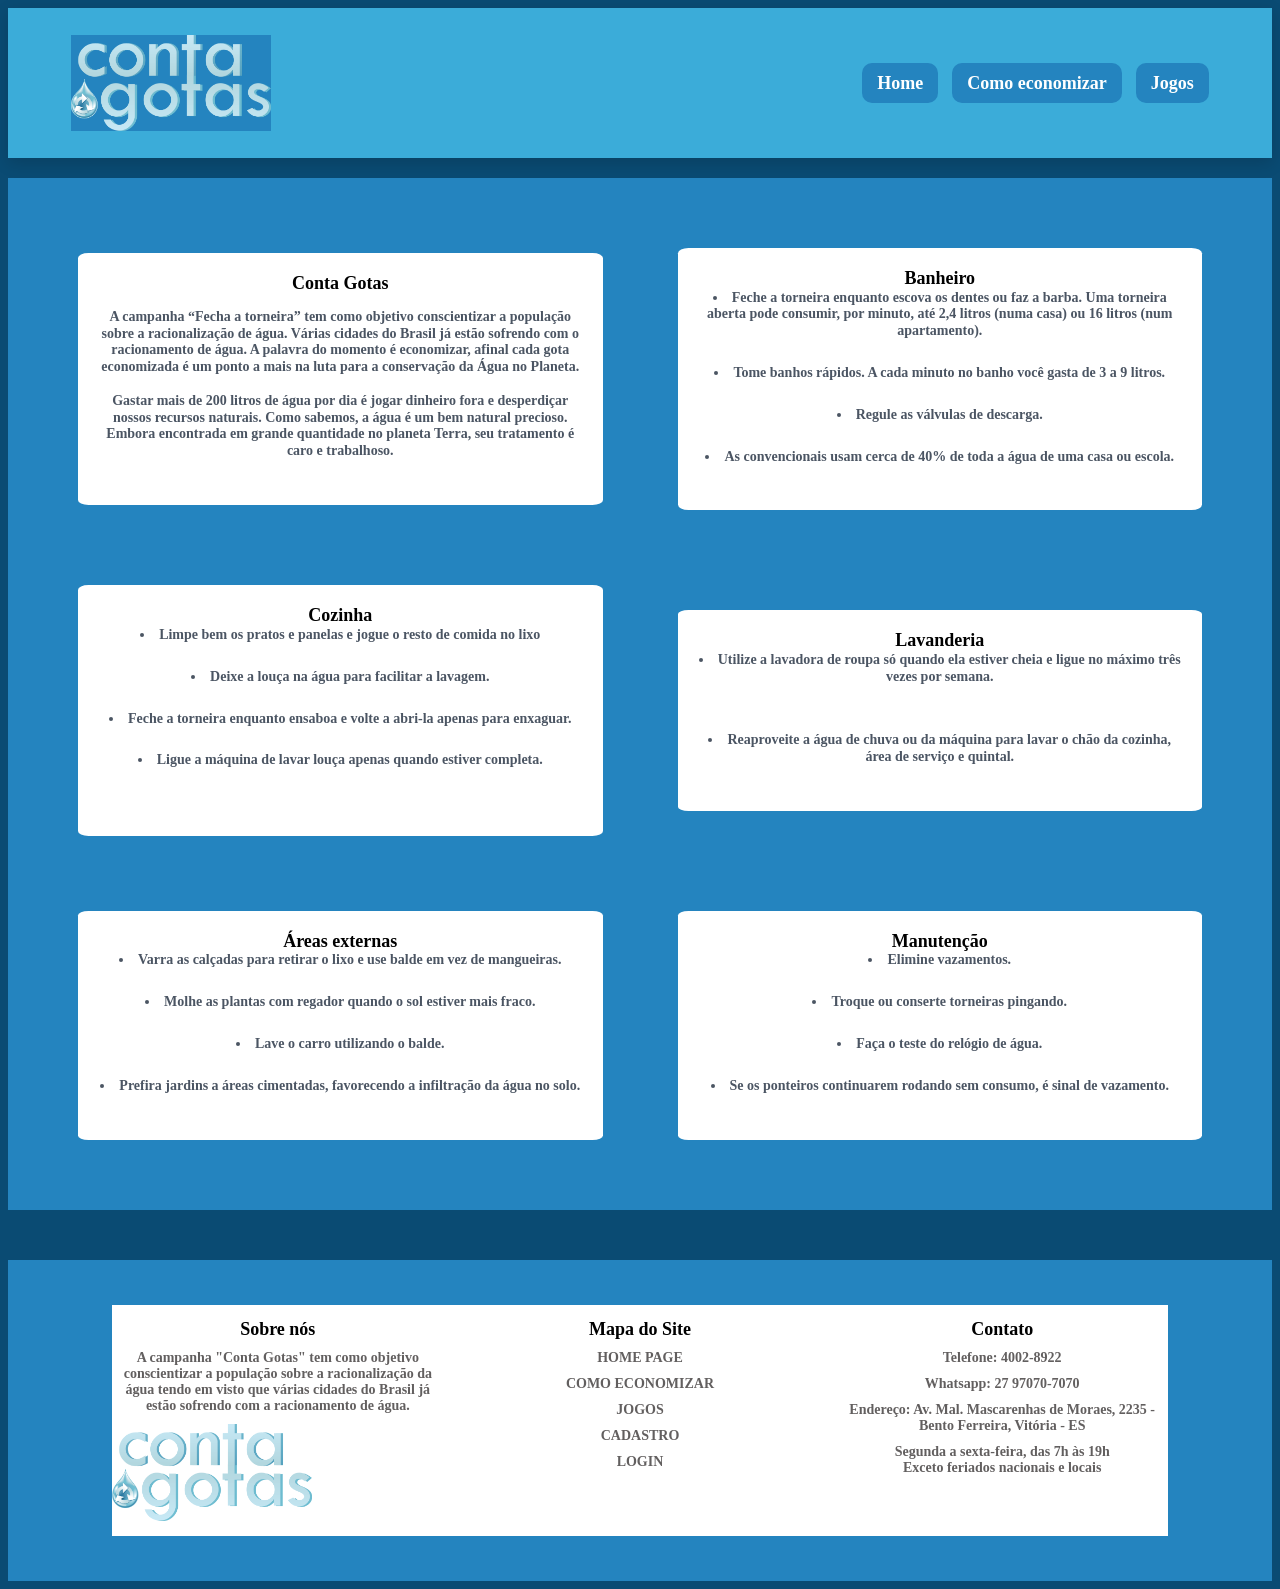
==== página-inicial/index.html @ 8f6703ad "first commit" ====
<!doctype html>
<html lang="pt-br">
  <head>
    <meta charset="UTF-8" />
    <meta name="viewport" content="width=device-width, initial-scale=1.0" />
    <title>Conta Gotas</title>
    <link rel="stylesheet" href="style.css" />
  </head>

  <body>
    <header class="topo">
      <nav class="navegacao container">
        <div class="logo">
          <img class="img" src="./imagens/logo_conta_gotas.png" alt=""> 
        </div>

        <div class="menu">
          <li>
            <a href="segunda-pag.html"> Home </a>
          </li>
          <li>
            <a href="index.html"> Como economizar </a>
          </li>
          <li>
            <a href="#carreira"> Jogos </a>
          </li>
        </div>
      </nav>
    </header>
    <main>
      <section id="inicio" class="saiba-mais"></section>
        <div class="textos">
          <h1>Conta Gotas
            <p>A campanha “Fecha a torneira” tem como objetivo conscientizar a população sobre a racionalização de água. Várias cidades do Brasil já estão sofrendo com o racionamento de água. A palavra do momento é economizar, afinal cada gota economizada é um ponto a mais na luta para a conservação da Água no Planeta.
            <br><br>
            Gastar mais de 200 litros de água por dia é jogar dinheiro fora e desperdiçar nossos recursos naturais. Como sabemos, a água é um bem natural precioso. Embora encontrada em grande quantidade no planeta Terra, seu tratamento é caro e trabalhoso. 
            </p>
          </h1>
          <h1>Banheiro
            <li>Feche a torneira enquanto escova os dentes ou faz a barba. Uma torneira aberta pode consumir, por minuto, até 2,4 litros (numa casa) ou 16 litros (num apartamento).</li>
            <li>Tome banhos rápidos. A cada minuto no banho você gasta de 3 a 9 litros.</li>
            <li>Regule as válvulas de descarga.</li>
            <li>As convencionais usam cerca de 40% de toda a água de uma casa ou escola.</li>

          </h1>
          <h1>Cozinha
            <li>Limpe bem os pratos e panelas e jogue o resto de comida no lixo</li>
            <li>Deixe a louça na água para facilitar a lavagem.</li>
            <li>Feche a torneira enquanto ensaboa e volte a abri-la apenas para enxaguar.</li>
            <li>Ligue a máquina de lavar louça apenas quando estiver completa.</li>
            <br>
          </h1>
          <h1>Lavanderia
            <li>Utilize a lavadora de roupa só quando ela estiver cheia e ligue no máximo três vezes por semana.</li>
            <br>
            <li>Reaproveite a água de chuva ou da máquina para lavar o chão da cozinha, área de serviço e quintal.</li>
          </h1>
          <h1>Áreas externas
            <li>Varra as calçadas para retirar o lixo e use balde em vez de mangueiras.</li>
            <li>Molhe as plantas com regador quando o sol estiver mais fraco.</li>
            <li>Lave o carro utilizando o balde.</li>
            <li>Prefira jardins a áreas cimentadas, favorecendo a infiltração da água no solo.</li>
          </h1>
          <h1>Manutenção
            <li>Elimine vazamentos.</li>
            <li>Troque ou conserte torneiras pingando.</li>
            <li>Faça o teste do relógio de água.</li>
            <li>Se os ponteiros continuarem rodando sem consumo, é sinal de vazamento.</li>
          </h1>
        </div>
    </main>
    <footer class="sobre-nos">
      <div class="container sobre-grid">
        <div>
          <h2>Sobre nós
            <p>A campanha "Conta Gotas" tem como objetivo conscientizar a população sobre a racionalização da água tendo em visto que várias cidades do Brasil já estão sofrendo com a racionamento de água.</p>
            <img class="img"  src="./imagens/logo_conta_gotas.png" alt="">
          </h2>
        </div>
        <div>
          <h2>Mapa do Site
            <p>HOME PAGE</p>
            <p>COMO ECONOMIZAR</p>
            <p>JOGOS</p>
            <p>CADASTRO</p>
            <p>LOGIN</p>
          </h2>
        </div>
        <div>
          <h2>Contato
            <p>Telefone: 4002-8922</p>
            <p>Whatsapp: 27 97070-7070</p>
            <p>Endereço: Av. Mal. Mascarenhas de Moraes, 2235 - Bento Ferreira, Vitória - ES</p>
            <p>Segunda a sexta-feira, das 7h às 19h <br>Exceto feriados nacionais e locais</p>
          </h2>
        </div>
      </div>

    </footer>
  </body>
</html>
---- página-inicial/style.css ----
body {
  background-color: #0a4b73;
  color: black;
}

img {
  max-width: 100%;
  display: block;
}

a {
  text-decoration: none;
}

.container {
  width: 90%;
  margin: 0 auto;
  max-width: 1400px;
}

/* Topo do site */

.topo {
  background-color: #3bacd9;
  position: sticky;
  top: 0;
  z-index: 2;
  box-shadow: 0px 5px 15px rgba(0, 0, 0, 0.15);
  
}

.navegacao {
  display: flex;
  justify-content: space-between;
  align-items: center;
  gap: 0px;
  min-height: 150px;
  margin-bottom: 10px;
  font-size: 18px;
}

.logo {
  background-color: #2484bf;
  color: white;
  font-size: 1.5em;
  font-weight: bolder;
  letter-spacing: 5px;
  padding: 10;
}
.img {
  max-width: 200px;
}

.menu {
  list-style: none;
  display: flex;
  gap: 14px;
}

.menu a {
  color: white;
  background-color: #2484bf;
  font-weight: 700;
  padding: 10px 15px;
  border-radius: 10px;
  transition: 0.5;
}
/* meio */

.textos{
    background-color: #2484bf;
    margin-top: 20px;
    display: grid;
    grid-template-columns: 1fr 1fr;
    gap: 35px;
    align-items: center;
    padding: 50px;
    justify-content: center;
    
}

.textos h1{
    line-height: 1.2;
    background-color: white;
    padding: 20px;
    margin: 20px;
    border-radius: 2%;
    text-align: center;
    font-size: 18px;
}

.textos li{
    font-size: 1.2em;
    color:  #4b5563;
    margin-bottom: 25px;
    grid-template-columns: 1fr 1fr 1fr;
    text-align: center;
    font-size: 14px;
}

.textos p{
    color:  #4b5563;
    margin-bottom: 25px;
    grid-template-columns: 1fr 1fr 1fr;
    text-align: center;
    font-size: 14px;
}

/* acabando */

.sobre-nos{
    margin-top: 50px;
    background-color: #2484bf;
    color: white;
    padding: 45px ;
}

.sobre-grid{
    background-color: white;
    display: grid;
    grid-template-columns: 1fr 1fr 1fr;
    gap: 30px;
    justify-content: center;
}

.sobre-nos h2{
    color: rgb(0, 0, 0);
    font-size: 1.2em;
    margin-bottom: 15px;
    justify-items: center;
    text-align: center;
    font-size: 18px;
}

.sobre-nos p{
    color: rgb(98, 95, 95);
    margin: 10px;
    font-size: 14px;
}

.Apoio{
    margin-bottom: 20px;
    margin-top: 20px;
    background-color: #2484bf;
    align-items: center;
    display: grid;
    text-align: center;
}
.youtube{
    background-color: #2484bf;
    width: 1000px;
    height: 600px;
    align-items: center;
}

.youtube h1{
    color: white;
    margin: 10px;
    text-align: center;
}

.image{
    background-color: #2484bf;
    width:  85%;
    height: 95%;
    margin: 5%;
}



.Apoio h2{
    text-align: center;
}
.Apoio{
    background-color: white;
    display: flex;
    justify-content: center;
    align-items: center;
    gap: 20px;
}

.Apoio img{
    max-width: 1000px;
}
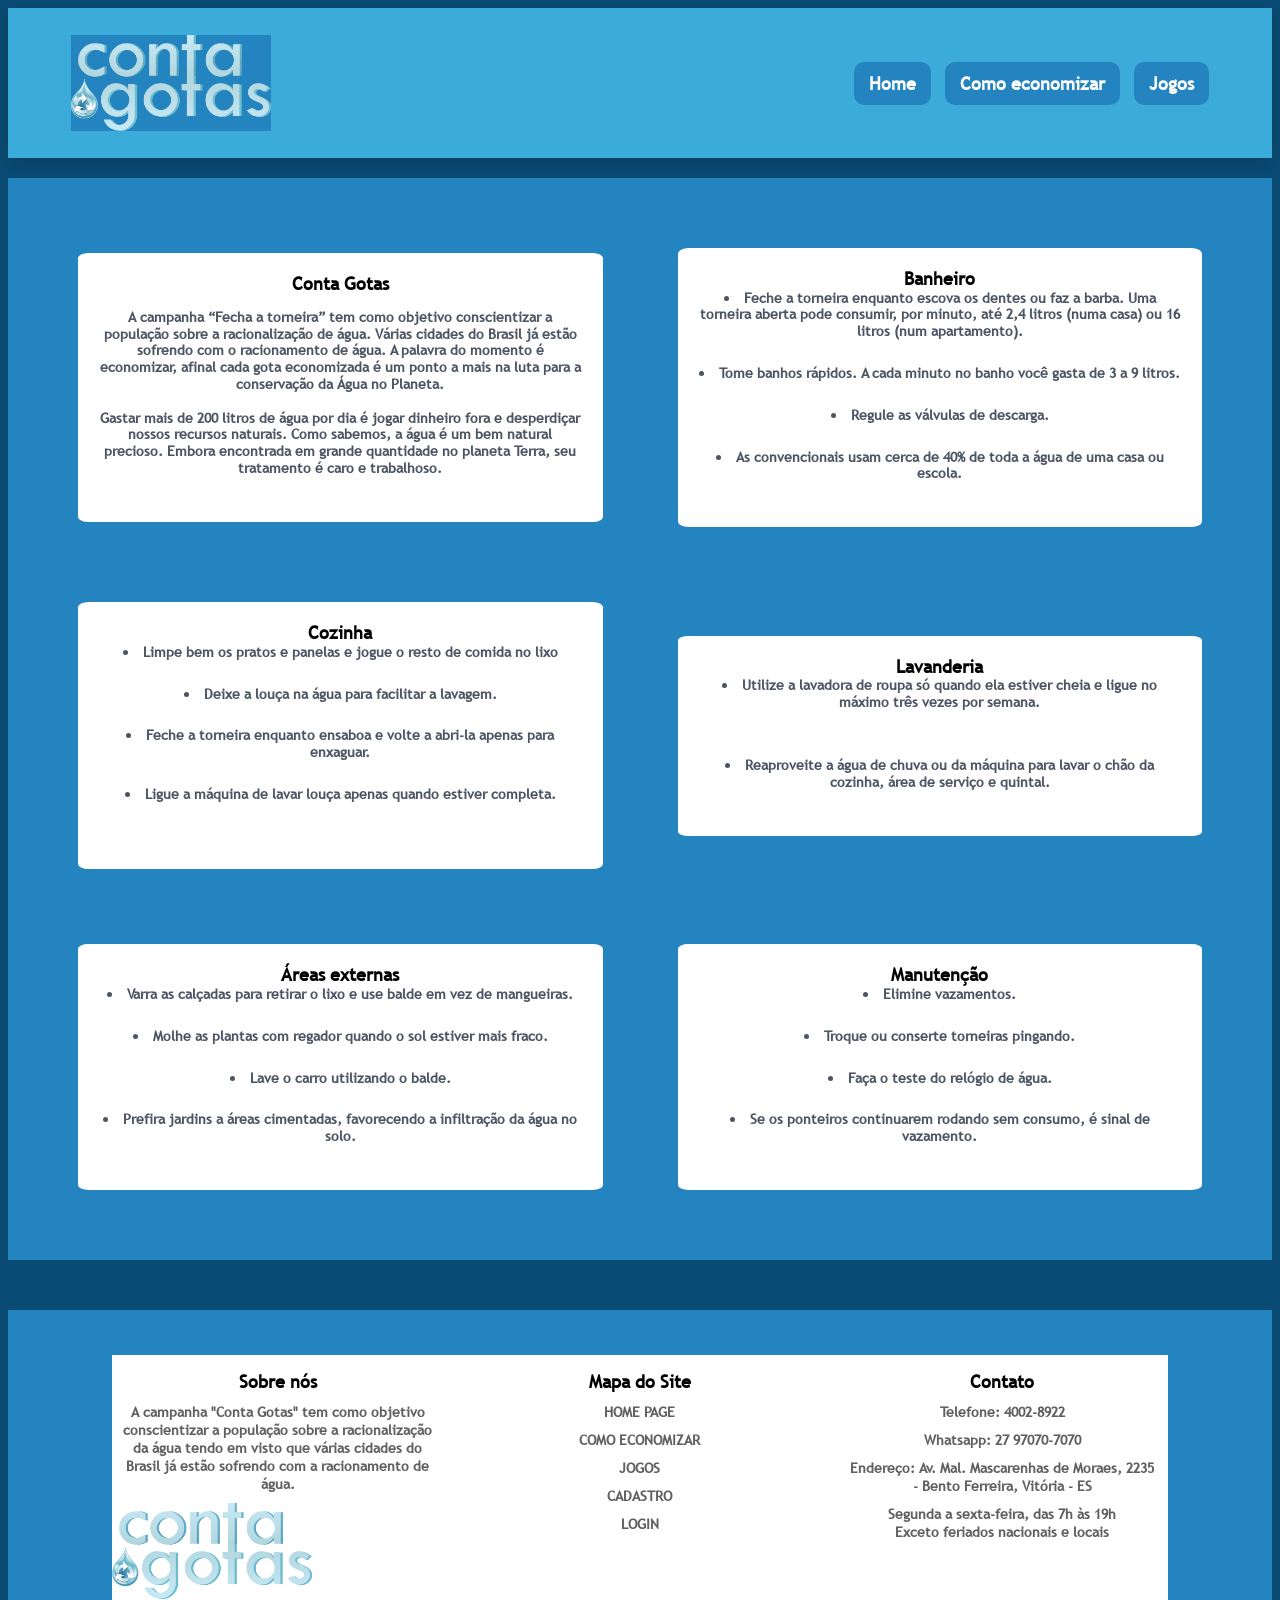
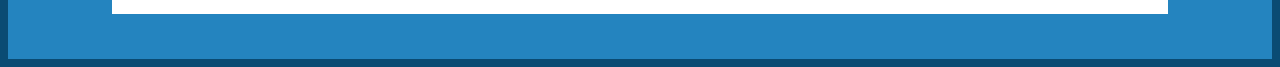
==== commit 44fa2acb: "Finalizei tudo (main da página HOME coloquei font e coloquei o link para mudar para um jogo quando s" ====
--- a/página-inicial/index.html
+++ b/página-inicial/index.html
@@ -5,6 +5,7 @@
     <meta name="viewport" content="width=device-width, initial-scale=1.0" />
     <title>Conta Gotas</title>
     <link rel="stylesheet" href="style.css" />
+    <link rel="stylesheet" href="https://cdnjs.cloudflare.com/ajax/libs/font-awesome/6.5.0/css/all.min.css">
   </head>
 
   <body>
@@ -22,7 +23,7 @@
             <a href="index.html"> Como economizar </a>
           </li>
           <li>
-            <a href="#carreira"> Jogos </a>
+            <a href="https://www.ludoeducativo.com.br/es/play/ecoaqua?tag=agua-meio-ambiente"> Jogos </a>
           </li>
         </div>
       </nav>
--- a/página-inicial/style.css
+++ b/página-inicial/style.css
@@ -1,6 +1,14 @@
+@font-face {
+  font-family: 'font.ttf';
+  src: url('./fonts/font.ttf') format('truetype');
+  font-weight: normal;
+  font-style: normal;
+}
+
 body {
   background-color: #0a4b73;
   color: black;
+  font-family: 'font.ttf', sans-serif;
 }
 
 img {
@@ -137,48 +145,117 @@
     margin: 10px;
     font-size: 14px;
 }
-
-.Apoio{
-    margin-bottom: 20px;
-    margin-top: 20px;
-    background-color: #2484bf;
-    align-items: center;
-    display: grid;
-    text-align: center;
-}
-.youtube{
-    background-color: #2484bf;
-    width: 1000px;
-    height: 600px;
-    align-items: center;
-}
-
-.youtube h1{
-    color: white;
-    margin: 10px;
-    text-align: center;
-}
-
-.image{
-    background-color: #2484bf;
-    width:  85%;
-    height: 95%;
-    margin: 5%;
-}
-
-
-
-.Apoio h2{
-    text-align: center;
-}
-.Apoio{
-    background-color: white;
-    display: flex;
-    justify-content: center;
-    align-items: center;
-    gap: 20px;
-}
-
-.Apoio img{
-    max-width: 1000px;
+/*  */
+.grid-principal {
+  display: grid;
+  grid-template-columns: 2fr 1fr;
+  gap: 20px;
+  margin-top: 20px;
+}
+
+/* BLOCO ESQUERDA (VIDEO) */
+.video {
+  background-color: #d9d9d9;
+  padding: 20px;
+  border-radius: 8px;
+}
+
+.video h2 {
+  text-align: center;
+  margin-bottom: 10px;
+  color: #666;
+}
+
+.video img {
+  width: 100%;
+  height: 350px;
+  object-fit: cover;
+  border-radius: 5px;
+}
+
+/* LATERAL DIREITA */
+.lateral {
+  background-color: #d9d9d9;
+  padding: 20px;
+  border-radius: 8px;
+  display: flex;
+  flex-direction: column;
+}
+
+/* REDES */
+.redes h2 {
+  text-align: center;
+  color: #666;
+}
+
+.icones {
+  display: grid;
+  grid-template-columns: repeat(3, 1fr);
+  gap: 15px;
+  justify-items: center;
+  margin-top: 15px;
+}
+
+.icones img {
+  width: 55px;
+  cursor: pointer;
+}
+
+/* DIVISÓRIA */
+.lateral hr {
+  margin: 20px 0;
+  border: 1px solid #aaa;
+}
+
+/* LOGIN */
+.login h2 {
+  text-align: center;
+  color: #666;
+}
+
+.cadastro {
+  text-align: center;
+  font-size: 12px;
+  margin-bottom: 10px;
+}
+
+.cadastro a {
+  color: #2a7abf;
+}
+
+/* INPUTS */
+.login input {
+  width: 90%;
+  padding: 12px;
+  margin-top: 10px;
+  border-radius: 20px;
+  border: none;
+  background-color: #2a7abf;
+  color: white;
+  outline: none;
+}
+
+.login input::placeholder {
+  color: white;
+}
+
+.opcoes {
+  display: flex;
+  justify-content: space-between;
+  font-size: 12px;
+  margin-top: 8px;
+}
+
+/* BOTÃO */
+.btn-login {
+  width: 50%;
+  margin: 15px auto 0;
+  display: block;
+  padding: 10px;
+  border-radius: 20px;
+  border: none;
+  background-color: #3ec13e;
+  color: white;
+  font-weight: bold;
+  cursor: pointer;
 }
